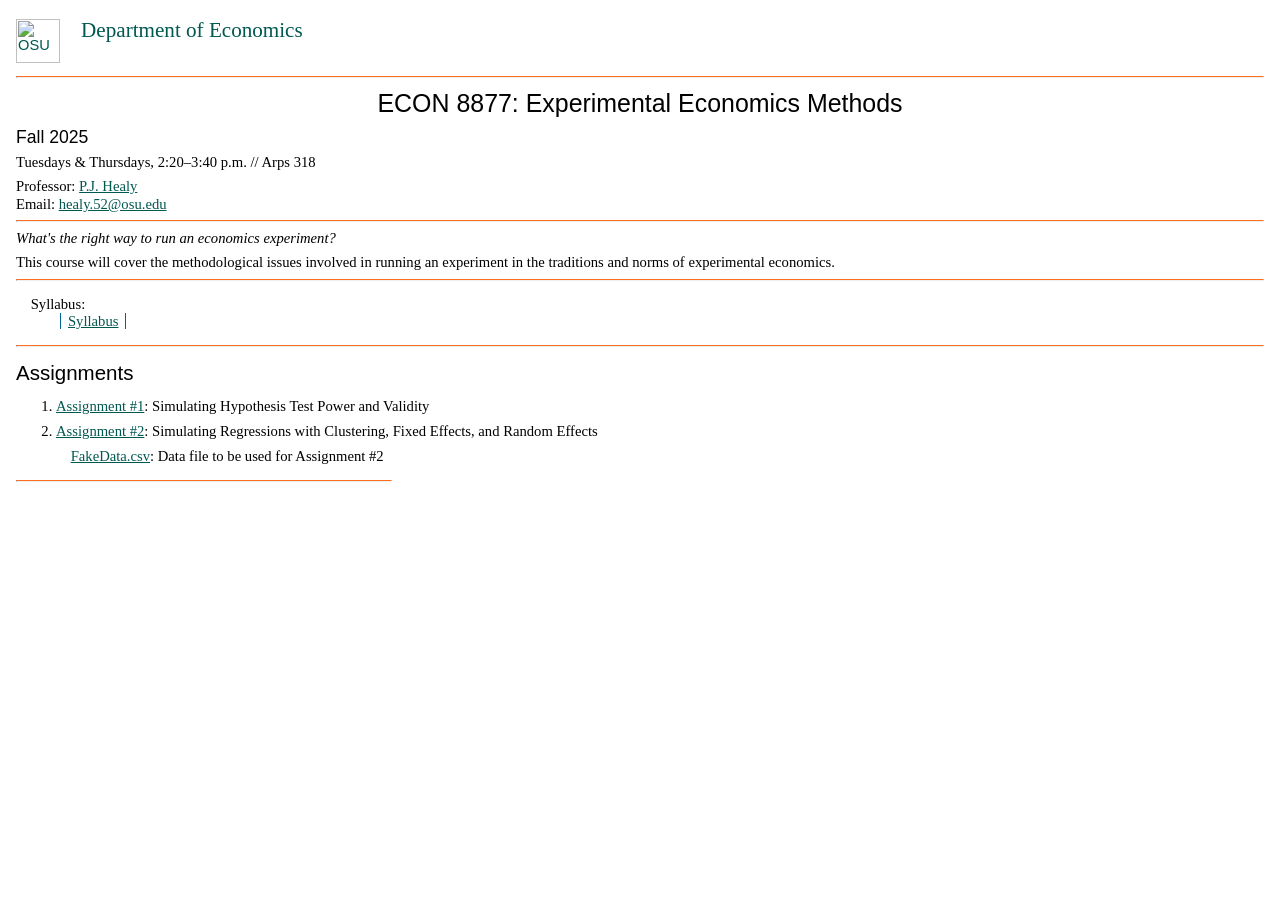
==== topstuff.html @ a7e06a5e "Create topstuff.html" ====
<html lang="en"><head><meta http-equiv="Content-Type" content="text/html; charset=UTF-8">
  
  <meta name="robots" content="noindex,nofollow">


  <meta name="title" content="Ohio State University ECON 8877 Home Page">
  <meta name="robots" content="index,nofollow">
  <meta name="author" content="mailto:healy.52@osu.edu">

  <link rel="stylesheet" type="text/css" href="kcb.css">
  <link rel="stylesheet" type="text/css" href="syllabus.css">

  <link rel="shortcut icon" href="/pjmug.ico" type="image/vnd.microsoft.icon">
  <link rel="icon" href="/pjmug.ico" type="image/vnd.microsoft.icon">


  <title>Ohio State: ECON 8877: Experimental Economics Methods: P.J. Healy</title>
</head>

<!-- ................................................................ -->
<!-- ................................................................ -->


<body>


<!-- ................................................................ -->
<!-- ......................... COURSE HEADER ........................ -->
<!-- ................................................................ -->


<div id="top">
 
  <div id="CITHSSHeader">

      <a id="logo" href="http://www.osu.edu/" target="_blank"><img src="osu_logo.jpg" alt="OSU" height="44"></a>

  <div id="HSS">
    <a href="http://econ.asc.ohio-state.edu/" target="_blank">Department of Economics</a>
  </div>
    
  </div> <!-- end CITHSSHeader -->
  
  </div>


  

<!-- ================================================================= -->

<hr>

<h1>ECON 8877: Experimental Economics Methods</h1>


<!-- ================================================================= -->

<div class="banner3">Fall 2025</div>


<p>
Tuesdays &amp; Thursdays, 2:20–3:40 p.m. // Arps 318
</p>

  <!-- ================================================================ -->


  <p>Professor: <a href="http://healy.econ.ohio-state.edu">P.J. Healy</a></a>
  <br>
  Email: <a href="mailto:healy.52@osu.edu">healy.52@osu.edu</a></p>
  
  <!-- ================================================================ -->




<!-- ................................................................ -->
<hr>

<p>
<i>What's the right way to run an economics experiment?</i>
</p>
<p>
This course will cover the methodological issues involved in running an experiment in the traditions and norms of experimental economics.
</p>

<hr>



<!-- ................................................................ -->


<ul>

  <li>Syllabus:
    <ul class="flush">
      <li class="inline"><a href="https://pauljhealy.github.io/ExpMethodsClass/syllabus.pdf">Syllabus</a></li>
    </ul>
</ul>



<!-- ................................................................ -->
<hr>


<h2>Assignments</h2>
<ol>
  <li><a href="https://healy.econ.ohio-state.edu/teaching/econ8877/assignments/01_HypTestSim.pdf">Assignment #1</a>: Simulating Hypothesis Test Power and Validity</li>
  <li><a href="https://healy.econ.ohio-state.edu/teaching/econ8877/assignments/02_Regressions.pdf">Assignment #2</a>: Simulating Regressions with Clustering, Fixed Effects, and Random Effects</li>
  <ul>
    <li><a href="assignments/FakeData.csv">FakeData.csv</a>: Data file to be used for Assignment #2</li>
  </ul>
</ol>

<!-- ................................................................ -->
<hr style="width:30%;text-align:left;margin-left:0">


<!-- ................................................................ -->
---- kcb.css ----
/* KCB Base Cascading Style Sheet */
/* March 21, 2007 */
/*  Table of contents:                     */
/*  Default fonts for various environments */
/*  Other style instructions               */
/*  Other Environments                     */
/*  Colors                                 */
/*  Dimensions and margins                 */
/*  Alignment classes                      */


/* W3C's sample CSS Sheet */
@import url(w3sample.css);




	/* ************************** */
	/*  Font Instructions         */
	/* ************************** */

body {
	font-family: Georgia, Times, Serif;
	font-size: 11pt;
	line-height: 13pt;
	color: black;
}

h1, h2, h3, h4, h6, dt, th, thead, tfoot, caption, div {
	font-family:  Geneva, Arial, Helvetica, sans-serif;
	color: black;
}

h5, p, ul, dl, dt, dd, ol, li,
 td, blockquote, address, pre {
	font-family: Times, Serif;
	color: black;
}

/* Headings */
 h1 {
	font-size : 170%;
	font-weight : 500;
 }
 h2, caption {
	font-size : 140%;
	font-weight : 500;
 }
 h3 {
	font-size : 120%;
	font-weight : normal;
 }
 h4 {
	font-size : 100%;
	font-weight : 600;
	margin-bottom : 0;
 }

em      {
        font-style:     italic;
        font-weight:    normal;
        color:  	black;
        }

strong  {
        font-style:     normal;
        font-weight:    bold;
        color:  	black;
        }

em strong, strong em    {
        font-style:     italic;
        font-weight:    bold;
        color:          black;
        }

b {
	font-weight:    bold;
}

.warning {
	text-transform: none;
	font-style:     normal;
	font-weight:    bolder;
	background:     #FF0;
	color:  	red;
	text-align:     center;
}

.bold {
	font-weight:    bolder;
}

del {
	text-decoration: line-through;
	background: #FC6;
	color: black;
}

ins     {
        text-decoration: none;
        background: #9F3;
	color: black;
	}

var, cite, dfn, .note   {
	font-style: oblique;
}

address {
	font-style: italic;
	text-align: right;
}

acronym {
	font-variant: small-caps;
	letter-spacing: 0.1em;
}

	/* ************************** */
	/*  End Font Instructions     */
	/* ************************** */


	/* ************************** */
	/* Other Style Instructions   */
	/* ************************** */
 ul {
	list-style: none;
}


	/* ************************** */
	/*  End Other Style           */
	/* ************************** */


	/* ************************** */
	/* Other Environments         */
	/* ************************** */

 /* CIT/HSS banner */

#CITHSSHeader {
	  width: 100%;
	  height: 44px;
	  position: relative;
    padding: 3px 0px 6px 0px;
}

#logo {
	  float: left;
    left: 0px;
}

#HSS {
	  position: relative;
    clear:all;
    left: 1em;
	  font-size: 144%;
	  font-weight: normal;
	  font-family : Caslon Pro, Georgia, Times, serif;
    line-height: 1.1;
	  white-space: nowrap;
}

#HSS a {
    text-decoration: none;
}

 div.banner1 {
	font-size: 144%;
	font-weight: normal;
	font-family : Verdana, Helvetica, Arial, sans-serif;
	margin-top : 2px;
	margin-bottom : 2px;
  line-height : 1.2;
 }
 div.banner2 {
	font-size: 144%;
	font-weight: 500;
	font-family : Verdana, Helvetica, Arial, sans-serif;
	margin-top : 3px;
	margin-bottom : 3px;
 }
 div.banner3 {
	font-size: 120%;
	font-weight: normal;
	font-family : Verdana, Helvetica, Arial, sans-serif;
	margin-top : 2px;
	margin-bottom : 2px;
 }
/*  Small font */
span.small {
	font-size : 80%
	}


/* ------------------------------------------------------------------- */
/*   Special Environments                                              */
/* ------------------------------------------------------------------- */


/*  In the header  */

 div.dept {
	font-size: 18px;
	font-weight: 500;
	font-family: Verdana, Helvetica, Arial, sans-serif;
	margin-top: 3px;
	margin-bottom: 3px;
  margin-left: 1em;
  padding-left: 1em;
  line-height: 1.1;
 }

#course-number {
    color: #FF6E1E;      /* CIT orange */
    font-size: 141%;
    font-weight: bolder;
    text-align: left;
    padding-bottom: 2pt;
}

#course-title {
    font-size:  121%;
    font-style: italic;
    text-align: left;
    padding-top: 2pt;
    padding-bottom: 2pt;
}

#course-term {
    color: #999999;       /* ash color */
    font-size: 100%;
    text-align: left;
    padding-top: 2pt;
    padding-bottom: 2pt;}

#course-time-and-place {
    text-align: right;
    font-size: 100%;
    background-color: #FF6E1E;      /* CIT orange */
    color: #FFFFFF;
    padding-right:  3pt;
    padding-left:   3pt;
    padding-top:    3pt;
    padding-bottom: 3pt;
    clear: both;
    margin-top:    16pt;
    margin-bottom: 0pt;
}

#table-of-contents {
    background-color: #CED0D1;      /* CIT light gray */
    text-align: center;
    font-size: 100%;
    margin-top:     0pt;
    margin-bottom:  6pt;
    padding-top:    1pt;
    padding-bottom: 1pt;
    padding-left:   0pt;
    padding-right:  0pt;
}

/*  Other Special Environments  */

span.book {               /* use for book title titles */
    font-style: italic;
    color: #005851;       /* CIT dark green */
}


	/* ************************** */
	/* End Other Environments     */
	/* ************************** */



	/* ************************** */
	/*  Begin Color Instructions  */
	/* ************************** */

body {
    /* background-color: #f8f8f8; */
    /* background-color: #e8e8e8; */
	  /* background: url(http:///www.hss.caltech.edu/~kcb/img/parchment.jpg);  */
    /*  rgb(255,246,240); rgb(255,248,220) */
}

hr {
	background: none;
  color: #FF6E1E;      /* CIT orange */
  border-top: 1px solid #FF6E1E;
}

#colophon	{
	display: none;
}

col, colgroup, table, tbody, td, tr     {
	color: black;
	text-decoration: none;
	border-color: black;
	border-style: none;
}


a  {
	color: #005851;       /* CIT dark green */ /*  rgb(0,85,170); */
	text-decoration: none;
	font-weight: normal; }

a:hover {
	color: yellow;
	background-color: rgb(0,102,204);
	text-decoration: none;}

a:active	{
	text-decoration: none;
	font-weight: bold;
	color: black;
	background: #CCF;
}

a.offsite       {
	text-decoration: underline;
	background: #ffc;
	color: #33F;
}


div.display-quote {
	background:   rgb(153,204,204);
	color:        black;
	border-color: gray;
}


	/* ************************** */
	/*  End Color Instructions    */
	/* ************************** */


	/* ************************** */
	/*  Begin Dimensions          */
	/* ************************** */

body    {
        margin-top:     12pt;
        margin-left:    12pt;
        margin-right:   12pt;
        padding-top:    0;
        padding-left:   0;
        padding-right:  0;
        padding-bottom: 0;
        }


body.tight	{
	margin-top:     0;
	margin-left:    0;
	margin-right:   0;
	margin-bottom:  0;
	}

hr.thick {
	height: 3px;
	}

caption {
	margin-bottom: 6px;
}

dt {
	margin-top: 6px;
	margin-bottom: 0;
	padding-top: 0;
	padding-bottom: 0;
	border-top: 0;
	border-bottom: 0;
	vertical-align: baseline;
}

dd, dl {
	margin-top: 0;
	margin-bottom: 6px;
	padding-top: 0;
	padding-bottom: 0;
	border-top: 0;
	border-bottom: 0;
	vertical-align: baseline;

}

ul {
	margin-left: 0;
}

 li { margin-bottom: .5em }

/* In-line lists */
 .inline li, li.inline {
	display: inline;
	padding-left: 7px;
	padding-right: 7px;
	margin-left: 0;
	margin-right: 0;
	border-left: 1px solid #069;
 }

 .inline li, li.inline:last-of-type {
	display: inline;
	padding-left: 7px;
	padding-right: 7px;
	margin-left: 0;
	margin-right: 0;
	border-left: 1px solid #069;
	border-right: 1px solid #069;
 }

 li.last-inline {
	display: inline;
	padding-left: 7px;
	padding-right: 7px;
	margin-left: 0;
	margin-right: 0;
	border-left: 1px solid #069;
	border-right: 1px solid #069;
 }

div.display-quote {
	border-width: thin;
	border-style: solid;
	border-style: groove;
	margin: 1em .5em;
	padding: .25em 1em;
}


	/* ************************** */
	/*  End Dimensions            */
	/* ************************** */


	/* ************************** */
	/*  Begin Alignment Classes   */
	/* ************************** */

h1 { text-align: center;	}
caption { text-align: left;	}

.center	{ text-align: center;	}
.right	{ text-align: right;  }
.left   { text-align: left;   }

img.right	{
	float: right;
	}

	/* ************************** */
	/*  End Alignment Classes     */
	/* ************************** */
---- syllabus.css ----
/*  Style sheet for course web sites */

@import "bib.css";



/* CIT/HSS banner */

 div.banner1, div.banner3 {
	font-size: 120%;
	font-weight: normal; 
	font-family : Verdana, Helvetica, Arial, sans-serif;
	margin-top : 2px;
	margin-bottom : 2px;
 }
 div.banner2 {
	font-size: 144%; 
	font-weight: 500; 
	font-family : Verdana, Helvetica, Arial, sans-serif;
	margin-top : 3px;
	margin-bottom : 3px;
 }

/*  Underline the anchors */
a  { text-decoration: underline; }


/* Paragraphs */
 p { 
    margin-left: 0;
    margin-top: .5em;
    margin-bottom: .5em; 
 }


/*  Small font */
span.small {
	font-size : 80%
	}

/* Outdented lists */

ul {
	margin-left:  1em;
	text-indent: -1em;
	padding-left: 1em;
}

ul.flush {
	margin-left: 0;
	text-indent: 0;
}
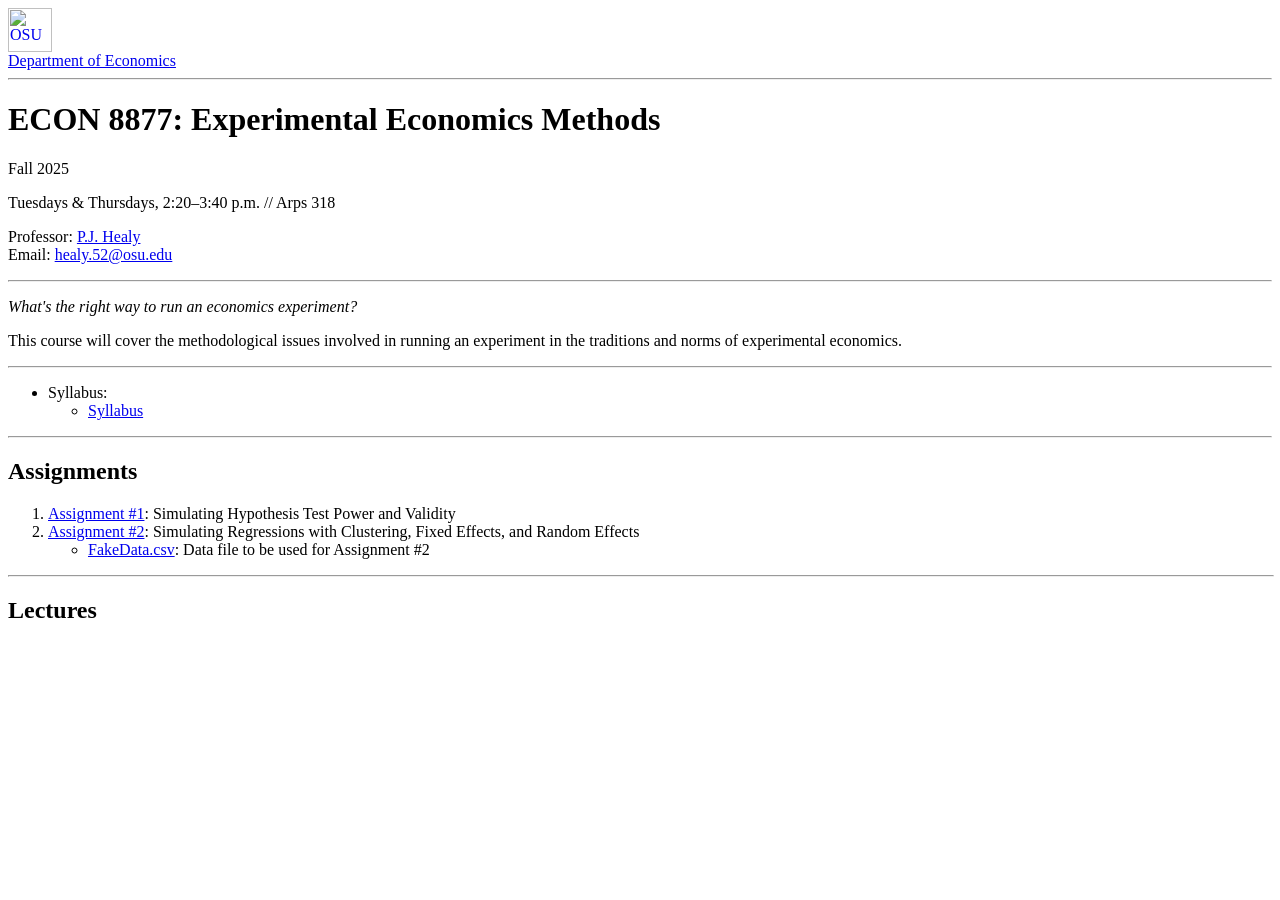
==== commit c714c36b: "Update topstuff.html" ====
--- a/topstuff.html
+++ b/topstuff.html
@@ -7,11 +7,11 @@
   <meta name="robots" content="index,nofollow">
   <meta name="author" content="mailto:healy.52@osu.edu">
 
-  <link rel="stylesheet" type="text/css" href="kcb.css">
-  <link rel="stylesheet" type="text/css" href="syllabus.css">
+  <link rel="stylesheet" type="text/css" href="https://healy.econ.ohio-state.edu/teaching/econ8877/kcb.css">
+  <link rel="stylesheet" type="text/css" href="https://healy.econ.ohio-state.edu/teaching/econ8877/syllabus.css">
 
-  <link rel="shortcut icon" href="/pjmug.ico" type="image/vnd.microsoft.icon">
-  <link rel="icon" href="/pjmug.ico" type="image/vnd.microsoft.icon">
+  <link rel="shortcut icon" href="https://healy.econ.ohio-state.edu/pjmug.ico" type="image/vnd.microsoft.icon">
+  <link rel="icon" href="https://healy.econ.ohio-state.edu/pjmug.ico" type="image/vnd.microsoft.icon">
 
 
   <title>Ohio State: ECON 8877: Experimental Economics Methods: P.J. Healy</title>
@@ -33,7 +33,7 @@
  
   <div id="CITHSSHeader">
 
-      <a id="logo" href="http://www.osu.edu/" target="_blank"><img src="osu_logo.jpg" alt="OSU" height="44"></a>
+      <a id="logo" href="http://www.osu.edu/" target="_blank"><img src="https://healy.econ.ohio-state.edu/teaching/econ8877/osu_logo.jpg" alt="OSU" height="44"></a>
 
   <div id="HSS">
     <a href="http://econ.asc.ohio-state.edu/" target="_blank">Department of Economics</a>
@@ -110,12 +110,13 @@
   <li><a href="https://healy.econ.ohio-state.edu/teaching/econ8877/assignments/01_HypTestSim.pdf">Assignment #1</a>: Simulating Hypothesis Test Power and Validity</li>
   <li><a href="https://healy.econ.ohio-state.edu/teaching/econ8877/assignments/02_Regressions.pdf">Assignment #2</a>: Simulating Regressions with Clustering, Fixed Effects, and Random Effects</li>
   <ul>
-    <li><a href="assignments/FakeData.csv">FakeData.csv</a>: Data file to be used for Assignment #2</li>
+    <li><a href="https://healy.econ.ohio-state.edu/teaching/econ8877/assignments/FakeData.csv">FakeData.csv</a>: Data file to be used for Assignment #2</li>
   </ul>
 </ol>
 
 <!-- ................................................................ -->
-<hr style="width:30%;text-align:left;margin-left:0">
+<hr style="width:100%;text-align:left;margin-left:0">
+<h2>Lectures</h2>
 
 
 <!-- ................................................................ -->
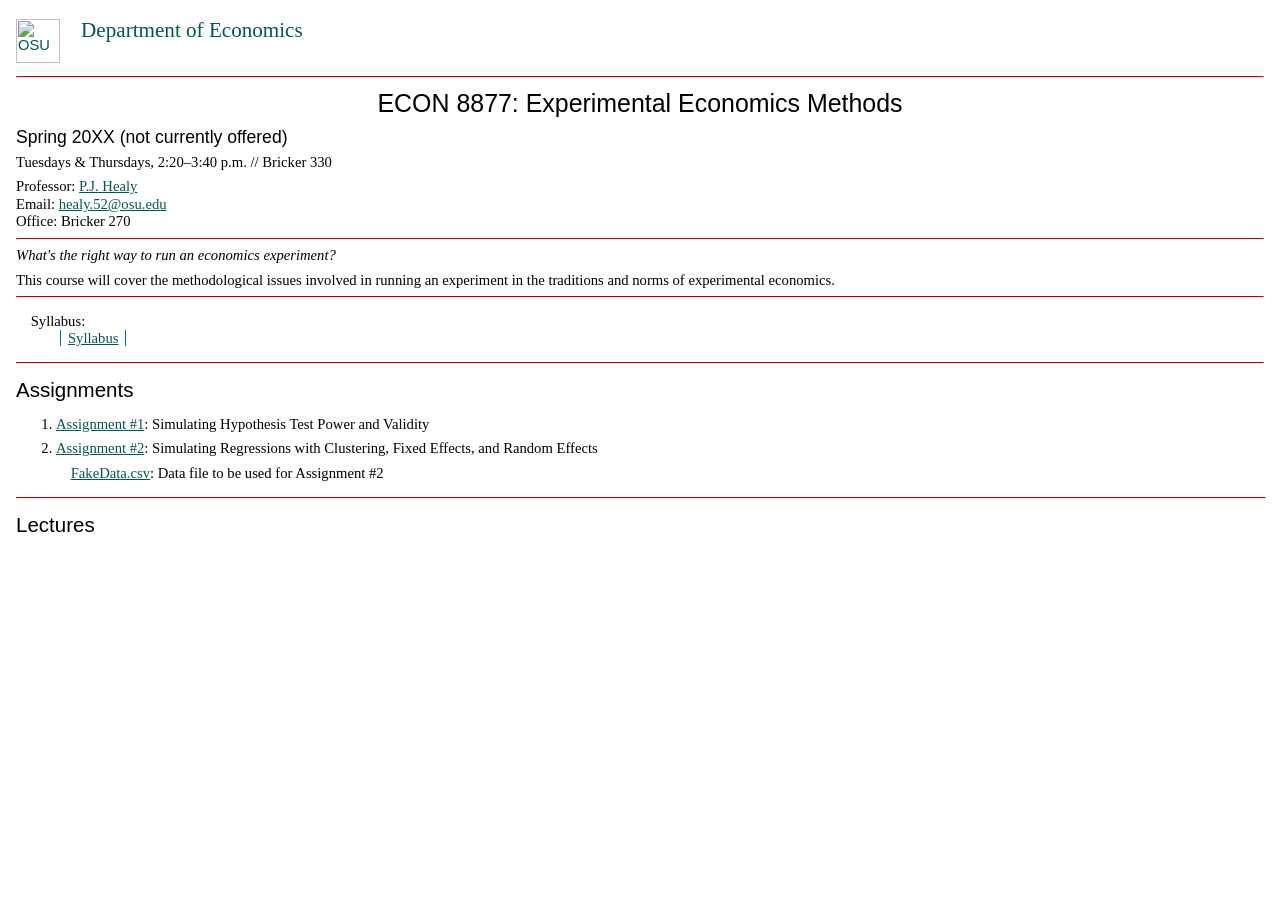
==== commit 9763520e: "Update topstuff.html" ====
--- a/topstuff.html
+++ b/topstuff.html
@@ -7,8 +7,8 @@
   <meta name="robots" content="index,nofollow">
   <meta name="author" content="mailto:healy.52@osu.edu">
 
-  <link rel="stylesheet" type="text/css" href="https://healy.econ.ohio-state.edu/teaching/econ8877/kcb.css">
-  <link rel="stylesheet" type="text/css" href="https://healy.econ.ohio-state.edu/teaching/econ8877/syllabus.css">
+  <link rel="stylesheet" type="text/css" href="kcb.css">
+  <link rel="stylesheet" type="text/css" href="syllabus.css">
 
   <link rel="shortcut icon" href="https://healy.econ.ohio-state.edu/pjmug.ico" type="image/vnd.microsoft.icon">
   <link rel="icon" href="https://healy.econ.ohio-state.edu/pjmug.ico" type="image/vnd.microsoft.icon">
@@ -55,19 +55,22 @@
 
 <!-- ================================================================= -->
 
-<div class="banner3">Fall 2025</div>
+<div class="banner3">Spring 20XX (not currently offered)</div>
 
 
 <p>
-Tuesdays &amp; Thursdays, 2:20–3:40 p.m. // Arps 318
+Tuesdays &amp; Thursdays, 2:20–3:40 p.m. // Bricker 330
 </p>
 
   <!-- ================================================================ -->
 
 
-  <p>Professor: <a href="http://healy.econ.ohio-state.edu">P.J. Healy</a></a>
+  <p>Professor: <a href="http://healy.econ.ohio-state.edu">P.J. Healy</a>
   <br>
-  Email: <a href="mailto:healy.52@osu.edu">healy.52@osu.edu</a></p>
+  Email: <a href="mailto:healy.52@osu.edu">healy.52@osu.edu</a>
+  <br>
+  Office: Bricker 270
+  </p>
   
   <!-- ================================================================ -->
 
@@ -118,5 +121,4 @@
 <hr style="width:100%;text-align:left;margin-left:0">
 <h2>Lectures</h2>
 
-
-<!-- ................................................................ -->
+<ol>
--- a/kcb.css
+++ b/kcb.css
@@ -0,0 +1,463 @@
+/* KCB Base Cascading Style Sheet */
+/* March 21, 2007 */
+/*  Table of contents:                     */
+/*  Default fonts for various environments */
+/*  Other style instructions               */
+/*  Other Environments                     */
+/*  Colors                                 */
+/*  Dimensions and margins                 */
+/*  Alignment classes                      */
+
+
+/* W3C's sample CSS Sheet */
+@import url(w3sample.css);
+
+
+
+
+	/* ************************** */
+	/*  Font Instructions         */
+	/* ************************** */
+
+body {
+	font-family: Georgia, Times, Serif;
+	font-size: 11pt;
+	line-height: 13pt;
+	color: black;
+}
+
+h1, h2, h3, h4, h6, dt, th, thead, tfoot, caption, div {
+	font-family:  Geneva, Arial, Helvetica, sans-serif;
+	color: black;
+}
+
+h5, p, ul, dl, dt, dd, ol, li,
+ td, blockquote, address, pre {
+	font-family: Times, Serif;
+	color: black;
+}
+
+/* Headings */
+ h1 {
+	font-size : 170%;
+	font-weight : 500;
+ }
+ h2, caption {
+	font-size : 140%;
+	font-weight : 500;
+ }
+ h3 {
+	font-size : 120%;
+	font-weight : normal;
+ }
+ h4 {
+	font-size : 100%;
+	font-weight : 600;
+	margin-bottom : 0;
+ }
+
+em      {
+        font-style:     italic;
+        font-weight:    normal;
+        color:  	black;
+        }
+
+strong  {
+        font-style:     normal;
+        font-weight:    bold;
+        color:  	black;
+        }
+
+em strong, strong em    {
+        font-style:     italic;
+        font-weight:    bold;
+        color:          black;
+        }
+
+b {
+	font-weight:    bold;
+}
+
+.warning {
+	text-transform: none;
+	font-style:     normal;
+	font-weight:    bolder;
+	background:     #FF0;
+	color:  	red;
+	text-align:     center;
+}
+
+.bold {
+	font-weight:    bolder;
+}
+
+del {
+	text-decoration: line-through;
+	background: #FC6;
+	color: black;
+}
+
+ins     {
+        text-decoration: none;
+        background: #9F3;
+	color: black;
+	}
+
+var, cite, dfn, .note   {
+	font-style: oblique;
+}
+
+address {
+	font-style: italic;
+	text-align: right;
+}
+
+acronym {
+	font-variant: small-caps;
+	letter-spacing: 0.1em;
+}
+
+	/* ************************** */
+	/*  End Font Instructions     */
+	/* ************************** */
+
+
+	/* ************************** */
+	/* Other Style Instructions   */
+	/* ************************** */
+ ul {
+	list-style: none;
+}
+
+
+	/* ************************** */
+	/*  End Other Style           */
+	/* ************************** */
+
+
+	/* ************************** */
+	/* Other Environments         */
+	/* ************************** */
+
+ /* CIT/HSS banner */
+
+#CITHSSHeader {
+	  width: 100%;
+	  height: 44px;
+	  position: relative;
+    padding: 3px 0px 6px 0px;
+}
+
+#logo {
+	  float: left;
+    left: 0px;
+}
+
+#HSS {
+	  position: relative;
+    clear:all;
+    left: 1em;
+	  font-size: 144%;
+	  font-weight: normal;
+	  font-family : Caslon Pro, Georgia, Times, serif;
+    line-height: 1.1;
+	  white-space: nowrap;
+}
+
+#HSS a {
+    text-decoration: none;
+}
+
+ div.banner1 {
+	font-size: 144%;
+	font-weight: normal;
+	font-family : Verdana, Helvetica, Arial, sans-serif;
+	margin-top : 2px;
+	margin-bottom : 2px;
+  line-height : 1.2;
+ }
+ div.banner2 {
+	font-size: 144%;
+	font-weight: 500;
+	font-family : Verdana, Helvetica, Arial, sans-serif;
+	margin-top : 3px;
+	margin-bottom : 3px;
+ }
+ div.banner3 {
+	font-size: 120%;
+	font-weight: normal;
+	font-family : Verdana, Helvetica, Arial, sans-serif;
+	margin-top : 2px;
+	margin-bottom : 2px;
+ }
+/*  Small font */
+span.small {
+	font-size : 80%
+	}
+
+
+/* ------------------------------------------------------------------- */
+/*   Special Environments                                              */
+/* ------------------------------------------------------------------- */
+
+
+/*  In the header  */
+
+ div.dept {
+	font-size: 18px;
+	font-weight: 500;
+	font-family: Verdana, Helvetica, Arial, sans-serif;
+	margin-top: 3px;
+	margin-bottom: 3px;
+  margin-left: 1em;
+  padding-left: 1em;
+  line-height: 1.1;
+ }
+
+#course-number {
+    color: #FF6E1E;      /* CIT orange */
+    font-size: 141%;
+    font-weight: bolder;
+    text-align: left;
+    padding-bottom: 2pt;
+}
+
+#course-title {
+    font-size:  121%;
+    font-style: italic;
+    text-align: left;
+    padding-top: 2pt;
+    padding-bottom: 2pt;
+}
+
+#course-term {
+    color: #999999;       /* ash color */
+    font-size: 100%;
+    text-align: left;
+    padding-top: 2pt;
+    padding-bottom: 2pt;}
+
+#course-time-and-place {
+    text-align: right;
+    font-size: 100%;
+    background-color: #FF6E1E;      /* CIT orange */
+    color: #FFFFFF;
+    padding-right:  3pt;
+    padding-left:   3pt;
+    padding-top:    3pt;
+    padding-bottom: 3pt;
+    clear: both;
+    margin-top:    16pt;
+    margin-bottom: 0pt;
+}
+
+#table-of-contents {
+    background-color: #CED0D1;      /* CIT light gray */
+    text-align: center;
+    font-size: 100%;
+    margin-top:     0pt;
+    margin-bottom:  6pt;
+    padding-top:    1pt;
+    padding-bottom: 1pt;
+    padding-left:   0pt;
+    padding-right:  0pt;
+}
+
+/*  Other Special Environments  */
+
+span.book {               /* use for book title titles */
+    font-style: italic;
+    color: #005851;       /* CIT dark green */
+}
+
+
+	/* ************************** */
+	/* End Other Environments     */
+	/* ************************** */
+
+
+
+	/* ************************** */
+	/*  Begin Color Instructions  */
+	/* ************************** */
+
+body {
+    /* background-color: #f8f8f8; */
+    /* background-color: #e8e8e8; */
+	  /* background: url(http:///www.hss.caltech.edu/~kcb/img/parchment.jpg);  */
+    /*  rgb(255,246,240); rgb(255,248,220) */
+}
+
+hr {
+	background: none;
+  color: #BB0000;      /* OSU Scarlet */
+  border-top: 1px solid #BB0000;
+}
+
+#colophon	{
+	display: none;
+}
+
+col, colgroup, table, tbody, td, tr     {
+	color: black;
+	text-decoration: none;
+	border-color: black;
+	border-style: none;
+}
+
+
+a  {
+	color: #005851;       /* CIT dark green */ /*  rgb(0,85,170); */
+	text-decoration: none;
+	font-weight: normal; }
+
+a:hover {
+	color: yellow;
+	background-color: rgb(0,102,204);
+	text-decoration: none;}
+
+a:active	{
+	text-decoration: none;
+	font-weight: bold;
+	color: black;
+	background: #CCF;
+}
+
+a.offsite       {
+	text-decoration: underline;
+	background: #ffc;
+	color: #33F;
+}
+
+
+div.display-quote {
+	background:   rgb(153,204,204);
+	color:        black;
+	border-color: gray;
+}
+
+
+	/* ************************** */
+	/*  End Color Instructions    */
+	/* ************************** */
+
+
+	/* ************************** */
+	/*  Begin Dimensions          */
+	/* ************************** */
+
+body    {
+        margin-top:     12pt;
+        margin-left:    12pt;
+        margin-right:   12pt;
+        padding-top:    0;
+        padding-left:   0;
+        padding-right:  0;
+        padding-bottom: 0;
+        }
+
+
+body.tight	{
+	margin-top:     0;
+	margin-left:    0;
+	margin-right:   0;
+	margin-bottom:  0;
+	}
+
+hr.thick {
+	height: 3px;
+	}
+
+caption {
+	margin-bottom: 6px;
+}
+
+dt {
+	margin-top: 6px;
+	margin-bottom: 0;
+	padding-top: 0;
+	padding-bottom: 0;
+	border-top: 0;
+	border-bottom: 0;
+	vertical-align: baseline;
+}
+
+dd, dl {
+	margin-top: 0;
+	margin-bottom: 6px;
+	padding-top: 0;
+	padding-bottom: 0;
+	border-top: 0;
+	border-bottom: 0;
+	vertical-align: baseline;
+
+}
+
+ul {
+	margin-left: 0;
+}
+
+ li { margin-bottom: .5em }
+
+/* In-line lists */
+ .inline li, li.inline {
+	display: inline;
+	padding-left: 7px;
+	padding-right: 7px;
+	margin-left: 0;
+	margin-right: 0;
+	border-left: 1px solid #069;
+ }
+
+ .inline li, li.inline:last-of-type {
+	display: inline;
+	padding-left: 7px;
+	padding-right: 7px;
+	margin-left: 0;
+	margin-right: 0;
+	border-left: 1px solid #069;
+	border-right: 1px solid #069;
+ }
+
+ li.last-inline {
+	display: inline;
+	padding-left: 7px;
+	padding-right: 7px;
+	margin-left: 0;
+	margin-right: 0;
+	border-left: 1px solid #069;
+	border-right: 1px solid #069;
+ }
+
+div.display-quote {
+	border-width: thin;
+	border-style: solid;
+	border-style: groove;
+	margin: 1em .5em;
+	padding: .25em 1em;
+}
+
+
+	/* ************************** */
+	/*  End Dimensions            */
+	/* ************************** */
+
+
+	/* ************************** */
+	/*  Begin Alignment Classes   */
+	/* ************************** */
+
+h1 { text-align: center;	}
+caption { text-align: left;	}
+
+.center	{ text-align: center;	}
+.right	{ text-align: right;  }
+.left   { text-align: left;   }
+
+img.right	{
+	float: right;
+	}
+
+	/* ************************** */
+	/*  End Alignment Classes     */
+	/* ************************** */
--- a/syllabus.css
+++ b/syllabus.css
@@ -0,0 +1,52 @@
+/*  Style sheet for course web sites */
+
+@import "bib.css";
+
+
+
+/* CIT/HSS banner */
+
+ div.banner1, div.banner3 {
+	font-size: 120%;
+	font-weight: normal; 
+	font-family : Verdana, Helvetica, Arial, sans-serif;
+	margin-top : 2px;
+	margin-bottom : 2px;
+ }
+ div.banner2 {
+	font-size: 144%; 
+	font-weight: 500; 
+	font-family : Verdana, Helvetica, Arial, sans-serif;
+	margin-top : 3px;
+	margin-bottom : 3px;
+ }
+
+/*  Underline the anchors */
+a  { text-decoration: underline; }
+
+
+/* Paragraphs */
+ p { 
+    margin-left: 0;
+    margin-top: .5em;
+    margin-bottom: .5em; 
+ }
+
+
+/*  Small font */
+span.small {
+	font-size : 80%
+	}
+
+/* Outdented lists */
+
+ul {
+	margin-left:  1em;
+	text-indent: -1em;
+	padding-left: 1em;
+}
+
+ul.flush {
+	margin-left: 0;
+	text-indent: 0;
+}
